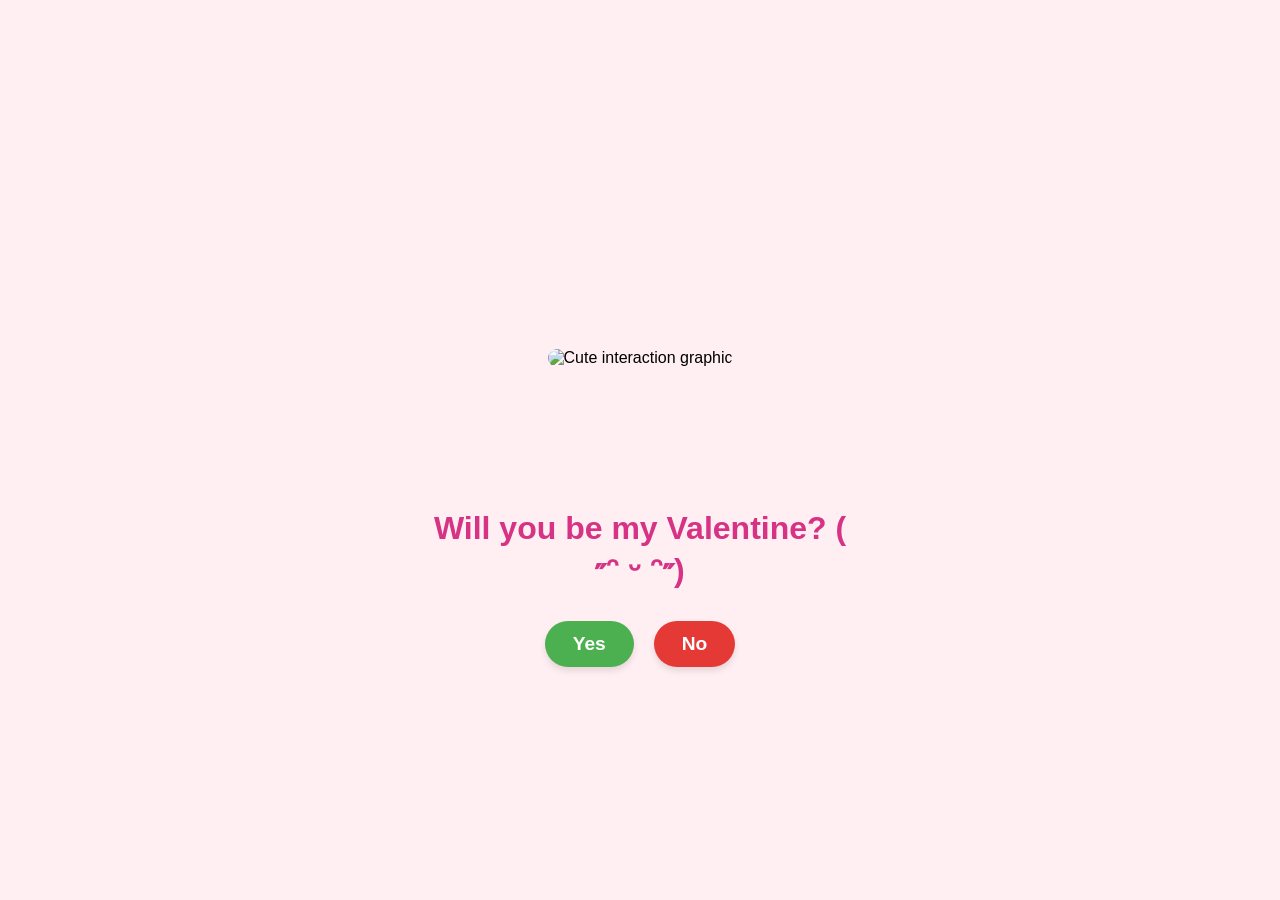
==== index.html @ b4119bce "Add files via upload" ====
<!DOCTYPE html>
<html lang="en">
<head>
    <meta charset="UTF-8">
    <meta name="viewport" content="width=device-width, initial-scale=1.0">
    <title>Interactive Proposal App</title>
    <link rel="stylesheet" href="style.css">
</head>
<body>

    <div class="card-container">
        <div class="image-wrapper">
            <img id="display-gif" src="https://media.giphy.com/media/v1.Y2lkPTc5MGI3NjExbW9scXF6YTN0Y3I2bW93ZzB4N29wY3RxamM0bXN6cmN6ZzZsOHZ0dyZlcD12MV9pbnRlcm5hbF9naWZfYnlfaWQmY3RsPTE/KztT2c4Y8m7xcEMYUt/giphy.gif" alt="Cute interaction graphic">
        </div>

        <h1 id="question-text">Will you be my Valentine? ( ˶ᵔ ᵕ ᵔ˶)</h1>

        <div class="btn-group" id="action-controls">
            <button id="btn-yes" class="btn">Yes</button>
            <button id="btn-no" class="btn">No</button>
        </div>
    </div>

    <script src="script.js"></script>
</body>
</html>
---- style.css ----
/* --- Global Foundations --- */
* {
    box-sizing: border-box;
    margin: 0;
    padding: 0;
}

body {
    display: flex;
    justify-content: center;
    align-items: center;
    min-height: 100vh;
    background-color: #ffeef2; /* Soft pastel pink background */
    font-family: -apple-system, BlinkMacSystemFont, "Segoe UI", Roboto, Helvetica, Arial, sans-serif;
    overflow-x: hidden;
}

/* --- Container Framework --- */
.card-container {
    display: flex;
    flex-direction: column;
    align-items: center;
    text-align: center;
    padding: 20px;
    max-width: 500px;
    width: 100%;
}

.image-wrapper {
    width: 250px;
    height: 250px;
    margin-bottom: 25px;
    display: flex;
    justify-content: center;
    align-items: center;
}

.image-wrapper img {
    max-width: 100%;
    max-height: 100%;
    object-fit: contain;
    border-radius: 12px;
}

h1 {
    font-size: 2rem;
    color: #d63384; /* Deep rose tone */
    margin-bottom: 30px;
    line-height: 1.3;
    padding: 0 10px;
}

/* --- Control Mechanics --- */
.btn-group {
    display: flex;
    justify-content: center;
    align-items: center;
    gap: 20px;
    flex-wrap: wrap; /* Prevents overflow scaling breakage */
    width: 100%;
}

.btn {
    padding: 12px 28px;
    font-size: 1.2rem;
    font-weight: 600;
    border: none;
    border-radius: 30px;
    cursor: pointer;
    transition: transform 0.1s ease, background-color 0.2s ease;
    box-shadow: 0 4px 6px rgba(0, 0, 0, 0.1);
}

#btn-yes {
    background-color: #4caf50; /* Green Confirmation */
    color: white;
}

#btn-yes:hover {
    background-color: #43a047;
}

#btn-no {
    background-color: #e53935; /* Red Negation */
    color: white;
}

#btn-no:hover {
    background-color: #d32f2f;
}
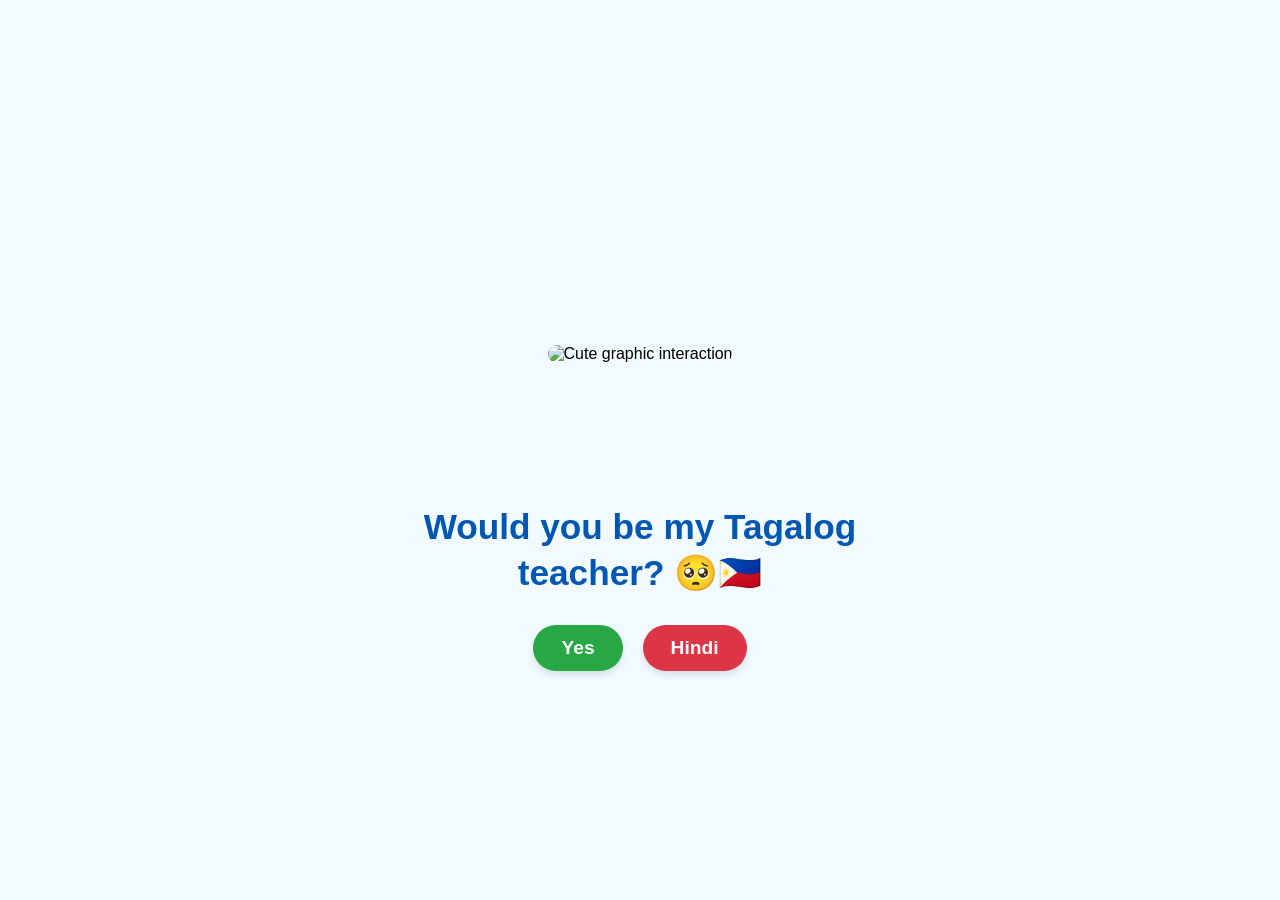
==== commit d43eadc9: "Add files via upload" ====
--- a/index.html
+++ b/index.html
@@ -3,21 +3,21 @@
 <head>
     <meta charset="UTF-8">
     <meta name="viewport" content="width=device-width, initial-scale=1.0">
-    <title>Interactive Proposal App</title>
+    <title>Tagalog Teacher Proposal</title>
     <link rel="stylesheet" href="style.css">
 </head>
 <body>
 
     <div class="card-container">
         <div class="image-wrapper">
-            <img id="display-gif" src="https://media.giphy.com/media/v1.Y2lkPTc5MGI3NjExbW9scXF6YTN0Y3I2bW93ZzB4N29wY3RxamM0bXN6cmN6ZzZsOHZ0dyZlcD12MV9pbnRlcm5hbF9naWZfYnlfaWQmY3RsPTE/KztT2c4Y8m7xcEMYUt/giphy.gif" alt="Cute interaction graphic">
+            <img id="display-gif" src="https://media.giphy.com/media/v1.Y2lkPTc5MGI3NjExbW9scXF6YTN0Y3I2bW93ZzB4N29wY3RxamM0bXN6cmN6ZzZsOHZ0dyZlcD12MV9pbnRlcm5hbF9naWZfYnlfaWQmY3RsPTE/KztT2c4Y8m7xcEMYUt/giphy.gif" alt="Cute graphic interaction">
         </div>
 
-        <h1 id="question-text">Will you be my Valentine? ( ˶ᵔ ᵕ ᵔ˶)</h1>
+        <h1 id="question-text">Would you be my Tagalog teacher? 🥺🇵🇭</h1>
 
         <div class="btn-group" id="action-controls">
             <button id="btn-yes" class="btn">Yes</button>
-            <button id="btn-no" class="btn">No</button>
+            <button id="btn-no" class="btn">Hindi</button>
         </div>
     </div>
 
--- a/style.css
+++ b/style.css
@@ -1,4 +1,4 @@
-/* --- Global Foundations --- */
+/* --- Global Reset & Architecture --- */
 * {
     box-sizing: border-box;
     margin: 0;
@@ -10,12 +10,12 @@
     justify-content: center;
     align-items: center;
     min-height: 100vh;
-    background-color: #ffeef2; /* Soft pastel pink background */
+    background-color: #f0faff; /* Light soft sky blue pastel background */
     font-family: -apple-system, BlinkMacSystemFont, "Segoe UI", Roboto, Helvetica, Arial, sans-serif;
     overflow-x: hidden;
 }
 
-/* --- Container Framework --- */
+/* --- Content Wrapper Matrix --- */
 .card-container {
     display: flex;
     flex-direction: column;
@@ -43,20 +43,20 @@
 }
 
 h1 {
-    font-size: 2rem;
-    color: #d63384; /* Deep rose tone */
+    font-size: 2.2rem;
+    color: #0056b3; /* Deep navy blue contrast */
     margin-bottom: 30px;
     line-height: 1.3;
     padding: 0 10px;
 }
 
-/* --- Control Mechanics --- */
+/* --- Control Interactivity --- */
 .btn-group {
     display: flex;
     justify-content: center;
     align-items: center;
     gap: 20px;
-    flex-wrap: wrap; /* Prevents overflow scaling breakage */
+    flex-wrap: wrap; 
     width: 100%;
 }
 
@@ -72,19 +72,19 @@
 }
 
 #btn-yes {
-    background-color: #4caf50; /* Green Confirmation */
+    background-color: #28a745; /* Clean interactive green */
     color: white;
 }
 
 #btn-yes:hover {
-    background-color: #43a047;
+    background-color: #218838;
 }
 
 #btn-no {
-    background-color: #e53935; /* Red Negation */
+    background-color: #dc3545; /* Clean alert red */
     color: white;
 }
 
 #btn-no:hover {
-    background-color: #d32f2f;
+    background-color: #c82333;
 }
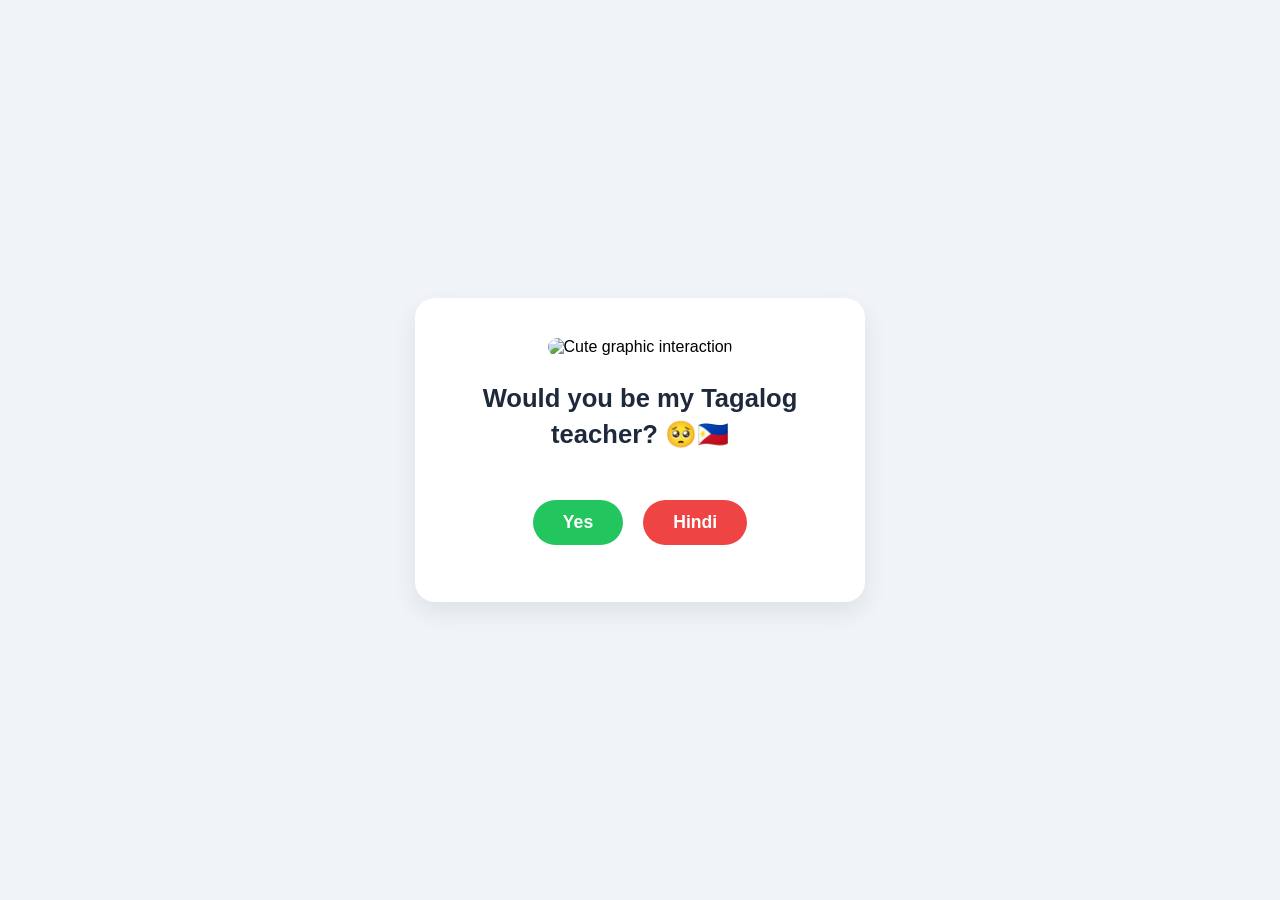
==== commit 3a1ea11a: "feat: integrate Formspree scheduling form with async fetch submission" ====
--- a/index.html
+++ b/index.html
@@ -8,17 +8,59 @@
 </head>
 <body>
 
-    <div class="card-container">
-        <div class="image-wrapper">
+    <div class="card-container" id="main-card">
+        <!-- Interactive Graphic View -->
+        <div class="image-wrapper" id="graphic-area">
             <img id="display-gif" src="https://media.giphy.com/media/v1.Y2lkPTc5MGI3NjExbW9scXF6YTN0Y3I2bW93ZzB4N29wY3RxamM0bXN6cmN6ZzZsOHZ0dyZlcD12MV9pbnRlcm5hbF9naWZfYnlfaWQmY3RsPTE/KztT2c4Y8m7xcEMYUt/giphy.gif" alt="Cute graphic interaction">
         </div>
 
+        <!-- Dynamic Header Text -->
         <h1 id="question-text">Would you be my Tagalog teacher? 🥺🇵🇭</h1>
 
+        <!-- Stage 1: Proposal Buttons -->
         <div class="btn-group" id="action-controls">
             <button id="btn-yes" class="btn">Yes</button>
             <button id="btn-no" class="btn">Hindi</button>
         </div>
+
+        <!-- Stage 2: Scheduling Form connected to Formspree -->
+        <form class="booking-form hidden" id="lesson-form" action="https://formspree.io/f/xykaggzl" method="POST">
+            <div class="form-group">
+                <label for="student-name">Your Name</label>
+                <input type="text" id="student-name" name="name" placeholder="Enter your name" required>
+            </div>
+            
+            <div class="form-group">
+                <label for="contact-info">Contact Details (Discord, Email, or Phone)</label>
+                <input type="text" id="contact-info" name="contact" placeholder="How should I reach out?" required>
+            </div>
+
+            <div class="form-group">
+                <label for="lesson-day">Preferred Day</label>
+                <select id="lesson-day" name="day" required>
+                    <option value="" disabled selected>Select a day</option>
+                    <option value="Monday">Monday</option>
+                    <option value="Tuesday">Tuesday</option>
+                    <option value="Wednesday">Wednesday</option>
+                    <option value="Thursday">Thursday</option>
+                    <option value="Friday">Friday</option>
+                    <option value="Saturday">Saturday</option>
+                    <option value="Sunday">Sunday</option>
+                </select>
+            </div>
+
+            <div class="form-group">
+                <label for="lesson-time">Preferred Time Slot</label>
+                <select id="lesson-time" name="time" required>
+                    <option value="" disabled selected>Select a time</option>
+                    <option value="Morning">Morning (9:00 AM - 12:00 PM)</option>
+                    <option value="Afternoon">Afternoon (12:00 PM - 5:00 PM)</option>
+                    <option value="Evening">Evening (5:00 PM - 9:00 PM)</option>
+                </select>
+            </div>
+
+            <button type="submit" class="btn-submit">Confirm Schedule 🚀</button>
+        </form>
     </div>
 
     <script src="script.js"></script>
--- a/style.css
+++ b/style.css
@@ -1,90 +1,160 @@
-/* --- Global Reset & Architecture --- */
+/* Base Reset and Layout */
 * {
-    box-sizing: border-box;
     margin: 0;
     padding: 0;
+    box-sizing: border-box;
+    font-family: 'Segoe UI', Tahoma, Geneva, Verdana, sans-serif;
 }
 
 body {
+    background-color: #f0f4f8;
     display: flex;
     justify-content: center;
     align-items: center;
     min-height: 100vh;
-    background-color: #f0faff; /* Light soft sky blue pastel background */
-    font-family: -apple-system, BlinkMacSystemFont, "Segoe UI", Roboto, Helvetica, Arial, sans-serif;
-    overflow-x: hidden;
+    padding: 20px;
 }
 
-/* --- Content Wrapper Matrix --- */
+/* Card Wrapper Styles */
 .card-container {
+    background: white;
+    padding: 40px;
+    border-radius: 20px;
+    box-shadow: 0 10px 25px rgba(0, 0, 0, 0.08);
+    text-align: center;
+    max-width: 450px;
+    width: 100%;
     display: flex;
     flex-direction: column;
     align-items: center;
-    text-align: center;
-    padding: 20px;
-    max-width: 500px;
-    width: 100%;
+    transition: all 0.3s ease;
 }
 
 .image-wrapper {
-    width: 250px;
-    height: 250px;
+    width: 100%;
+    max-width: 250px;
     margin-bottom: 25px;
-    display: flex;
-    justify-content: center;
-    align-items: center;
 }
 
 .image-wrapper img {
-    max-width: 100%;
-    max-height: 100%;
-    object-fit: contain;
+    width: 100%;
     border-radius: 12px;
 }
 
 h1 {
-    font-size: 2.2rem;
-    color: #0056b3; /* Deep navy blue contrast */
+    font-size: 1.6rem;
+    color: #1e293b;
     margin-bottom: 30px;
-    line-height: 1.3;
-    padding: 0 10px;
+    line-height: 1.4;
 }
 
-/* --- Control Interactivity --- */
+p.success-text {
+    color: #475569;
+    font-size: 1.1rem;
+    line-height: 1.6;
+    margin-top: 15px;
+}
+
+/* Initial Button Group Layout */
 .btn-group {
     display: flex;
+    gap: 20px;
+    align-items: center;
     justify-content: center;
-    align-items: center;
-    gap: 20px;
-    flex-wrap: wrap; 
     width: 100%;
+    min-height: 80px; /* Safeguards layout dynamic shifts */
 }
 
 .btn {
-    padding: 12px 28px;
-    font-size: 1.2rem;
+    padding: 12px 30px;
+    font-size: 1.1rem;
     font-weight: 600;
     border: none;
-    border-radius: 30px;
+    border-radius: 50px;
     cursor: pointer;
-    transition: transform 0.1s ease, background-color 0.2s ease;
-    box-shadow: 0 4px 6px rgba(0, 0, 0, 0.1);
+    transition: transform 0.2s, background-color 0.2s;
 }
 
 #btn-yes {
-    background-color: #28a745; /* Clean interactive green */
+    background-color: #22c55e;
     color: white;
 }
 
 #btn-yes:hover {
-    background-color: #218838;
+    background-color: #16a34a;
 }
 
 #btn-no {
-    background-color: #dc3545; /* Clean alert red */
+    background-color: #ef4444;
     color: white;
+    white-space: normal;
+    max-width: 250px;
 }
 
 #btn-no:hover {
-    background-color: #c82333;
+    background-color: #dc2626;
+}
+
+/* Form Styles and Hidden State */
+.hidden {
+    display: none !important;
+}
+
+.booking-form {
+    width: 100%;
+    text-align: left;
+    margin-top: 10px;
+    animation: fadeIn 0.4s ease-out forwards;
+}
+
+.form-group {
+    margin-bottom: 18px;
+    display: flex;
+    flex-direction: column;
+}
+
+.form-group label {
+    font-size: 0.9rem;
+    font-weight: 600;
+    color: #475569;
+    margin-bottom: 6px;
+}
+
+.form-group input, .form-group select {
+    padding: 12px;
+    font-size: 1rem;
+    border: 2px solid #cbd5e1;
+    border-radius: 8px;
+    outline: none;
+    background-color: #f8fafc;
+    transition: border-color 0.2s, background-color 0.2s;
+}
+
+.form-group input:focus, .form-group select:focus {
+    border-color: #3b82f6;
+    background-color: white;
+}
+
+.btn-submit {
+    width: 100%;
+    background-color: #3b82f6;
+    color: white;
+    padding: 14px;
+    font-size: 1.1rem;
+    font-weight: 600;
+    border: none;
+    border-radius: 8px;
+    cursor: pointer;
+    margin-top: 10px;
+    transition: background-color 0.2s;
+}
+
+.btn-submit:hover {
+    background-color: #2563eb;
+}
+
+/* Entry Animations */
+@keyframes fadeIn {
+    from { opacity: 0; transform: translateY(12px); }
+    to { opacity: 1; transform: translateY(0); }
 }
